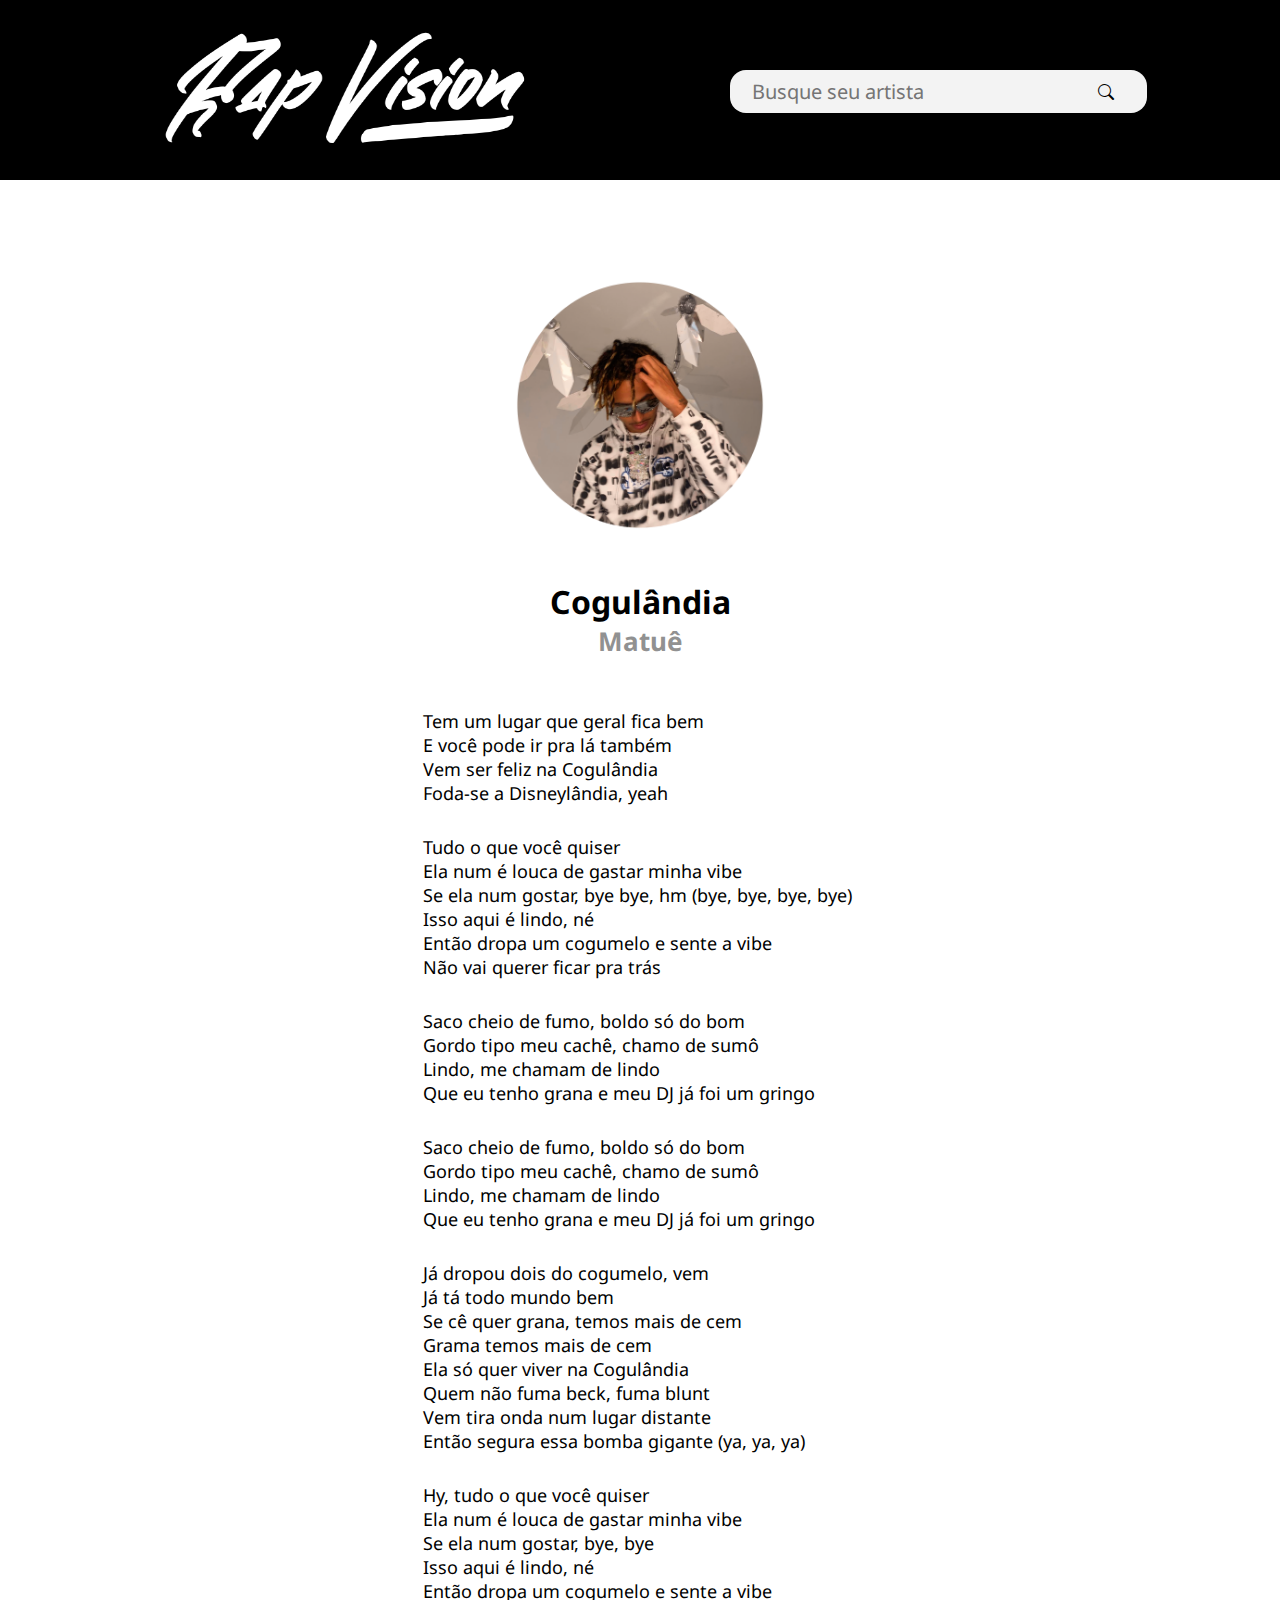
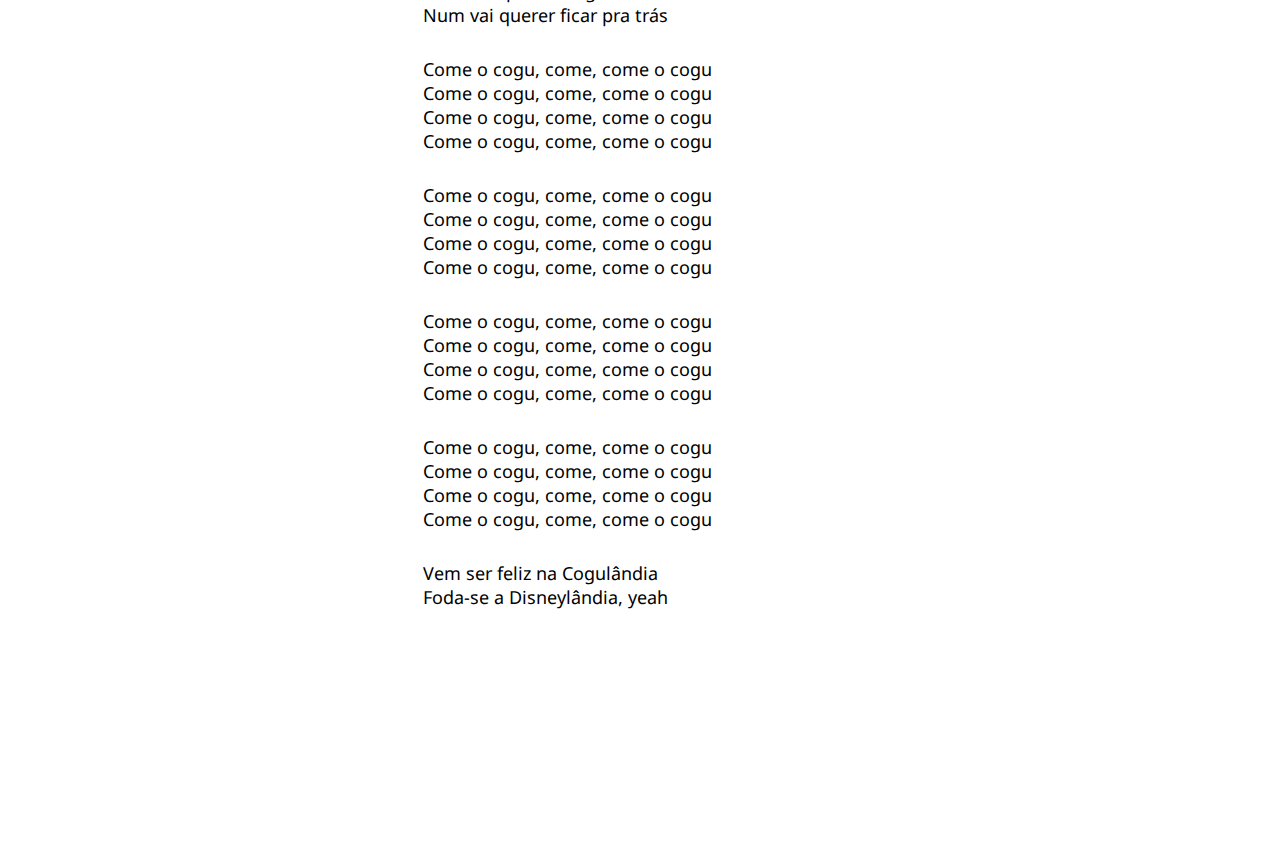
==== cogulandia.html @ 232d527f "Atualizando" ====
<!DOCTYPE html>
<html lang="PT-BR">

<head>
    <meta charset="UTF-8">
    <meta name="viewport" content="width=device-width, initial-scale=1.0">
    <link rel="stylesheet" href="style-cogulandia.css">
    <link rel="shortcut icon" href="assets/ic.ico" type="image/x-icon">
    <link rel="stylesheet" href="https://cdn.jsdelivr.net/npm/bootstrap-icons@1.11.2/font/bootstrap-icons.min.css">
    <title>Rap Vision</title>
</head>

<body>
    <nav>
        <a href="index.html">
            <img src="assets/logo.png" alt="logo">
        </a>

        <div class="search-wrapper">
            <div class="search">
                <div class="input-wrapper">
                    <input type="text" placeholder="Busque seu artista">
                    <i class="bi bi-search"></i>
                </div>
            </div>

        </div>

        <div class="login">
            <div class="btn btn-one">
                <span>Login</span>
            </div>
        </div>
    </nav>

    <div class="artista">
        <img src="assets/matue.png" alt="matuê">
        <h1>Cogulândia</h1>
        <h2>Matuê</h2>
    </div>

    <div class="musica">
        <div class="letra">
            <div class="paragrafo">
                <p>Tem um lugar que geral fica bem <br>
                    E você pode ir pra lá também <br>
                    Vem ser feliz na Cogulândia <br>
                    Foda-se a Disneylândia, yeah <br></p>
            </div>
            <div class="paragrafo">
                <p>Tudo o que você quiser <br>
                    Ela num é louca de gastar minha vibe <br>
                    Se ela num gostar, bye bye, hm (bye, bye, bye, bye) <br>
                    Isso aqui é lindo, né <br>
                    Então dropa um cogumelo e sente a vibe <br>
                    Não vai querer ficar pra trás <br></p>
            </div>

            <div class="paragrafo">
                <p>Saco cheio de fumo, boldo só do bom <br>
                    Gordo tipo meu cachê, chamo de sumô <br>
                    Lindo, me chamam de lindo <br>
                    Que eu tenho grana e meu DJ já foi um gringo <br></p>
            </div>

            <div class="paragrafo">
                <p>Saco cheio de fumo, boldo só do bom <br>
                    Gordo tipo meu cachê, chamo de sumô <br>
                    Lindo, me chamam de lindo <br>
                    Que eu tenho grana e meu DJ já foi um gringo <br></p>
            </div>

            <div class="paragrafo">
                <p>Já dropou dois do cogumelo, vem <br>
                    Já tá todo mundo bem <br>
                    Se cê quer grana, temos mais de cem <br>
                    Grama temos mais de cem <br>
                    Ela só quer viver na Cogulândia <br>
                    Quem não fuma beck, fuma blunt <br>
                    Vem tira onda num lugar distante <br>
                    Então segura essa bomba gigante (ya, ya, ya) <br></p>
            </div>

            <div class="paragrafo">
                <p>Hy, tudo o que você quiser <br>
                    Ela num é louca de gastar minha vibe <br>
                    Se ela num gostar, bye, bye <br>
                    Isso aqui é lindo, né <br>
                    Então dropa um cogumelo e sente a vibe <br>
                    Num vai querer ficar pra trás <br></p>
            </div>

            <div class="paragrafo">
                <p>Come o cogu, come, come o cogu <br>
                    Come o cogu, come, come o cogu <br>
                    Come o cogu, come, come o cogu <br>
                    Come o cogu, come, come o cogu <br></p>
            </div>

            <div class="paragrafo">
                <p>Come o cogu, come, come o cogu <br>
                    Come o cogu, come, come o cogu <br>
                    Come o cogu, come, come o cogu <br>
                    Come o cogu, come, come o cogu <br></p>
            </div>

            <div class="paragrafo">
                <p>Come o cogu, come, come o cogu <br>
                    Come o cogu, come, come o cogu <br>
                    Come o cogu, come, come o cogu <br>
                    Come o cogu, come, come o cogu <br></p>
            </div>

            <div class="paragrafo">
                <p>Come o cogu, come, come o cogu <br>
                    Come o cogu, come, come o cogu <br>
                    Come o cogu, come, come o cogu <br>
                    Come o cogu, come, come o cogu <br></p>
            </div>

            <div class="paragrafo">
                <p>Vem ser feliz na Cogulândia <br>
                    Foda-se a Disneylândia, yeah <br></p>
            </div>
        </div>
    </div>
</body>

</html>
---- style-cogulandia.css ----
@import url('https://fonts.googleapis.com/css2?family=Noto+Sans:wght@300;400;500;600;700;800&display=swap');

* {
    font-family: 'Noto Sans', sans-serif;
    margin: 0;
    padding: 0;
    box-sizing: border-box;
}

nav{
    background-color: black;
    width: 100vw;
    height: 180px;
    display: flex;
    align-items: center;
}

nav img{
    margin-left: 160px;
    width: 370px;
    height: 120px;
}

.search-wapper{
    height: 400px;
    display: flex;
    align-items: center;
    justify-content: center;
}

.search {
    width: 417px;
    height: 60px;
    margin-top: 20px;
    margin-left: 200px;
    border: none;
    background-color: #000000;
    
  
}

.input-wrapper{
    padding: 8px 22px;
    display: flex;
    align-items: center;
    gap: 26px;
    background-color: #f3f3f3;
    border-radius: 16px;
}

.input-wrapper i{
    color: rgb(0, 0, 0);
    cursor: pointer;
}

.input-wrapper input{
    background-color: transparent;
    border: none;
    color: rgb(0, 0, 0);
    font-size: 20px;
    width: 320px;
}

.input-wrapper input:focus-visible{
    outline: none;
}

.btn-one {
    font-family: 'Shadows Into Light', cursive;
    font-size: 28px;
    color: #FFF;
    transition: all 0.3s;
    position: relative;
    margin-left: 200px;
    cursor: pointer;
  }
  .btn-one span {
    transition: all 0.3s;
  }
  .btn-one::before {
    content: '';
    position: absolute;
    bottom: 0;
    left: 0;
    width: 100%;
    height: 100%;
    z-index: 1;
    opacity: 0;
    transition: all 0.3s;
    border-top-width: 1px;
    border-bottom-width: 1px;
    border-top-style: solid;
    border-bottom-style: solid;
    border-top-color: rgba(255,255,255,0.5);
    border-bottom-color: rgba(255,255,255,0.5);
    transform: scale(0.1, 1);
  }
  .btn-one:hover span {
    letter-spacing: 2px;
  }
  .btn-one:hover::before {
    opacity: 1; 
    transform: scale(1, 1); 
  }
  .btn-one::after {
    content: '';
    position: absolute;
    bottom: 0;
    left: 0;
    width: 100%;
    height: 100%;
    z-index: 1;
    transition: all 0.3s;
    background-color: rgba(0, 0, 0, 0.1);
  }
  .btn-one:hover::after {
    opacity: 0; 
    transform: scale(0.1, 1);
  }

  .artista{
    display: flex;
    align-items: center;
    justify-content: center;
    flex-direction: column;
    margin-top: 100px;
  }

  .artista img{
    width: 250px;
    height: 250px;
    margin-bottom: 50px;
  }

  .artista h2{
    font-size: 26px;
    color: #919191;
  }

  .musica{
    display: flex;
    align-items: center;
    justify-content: center;
    width: 100vw;
    height: 1800px;
  }

  .letra{
    width: 435px;
    height: 1800px;
    text-align: start;
    padding-top: 20px;
  }

  .paragrafo{
    margin-top: 30px;
    margin-bottom: 30px;
    font-size: 18px;
    font-weight: 400;
  }
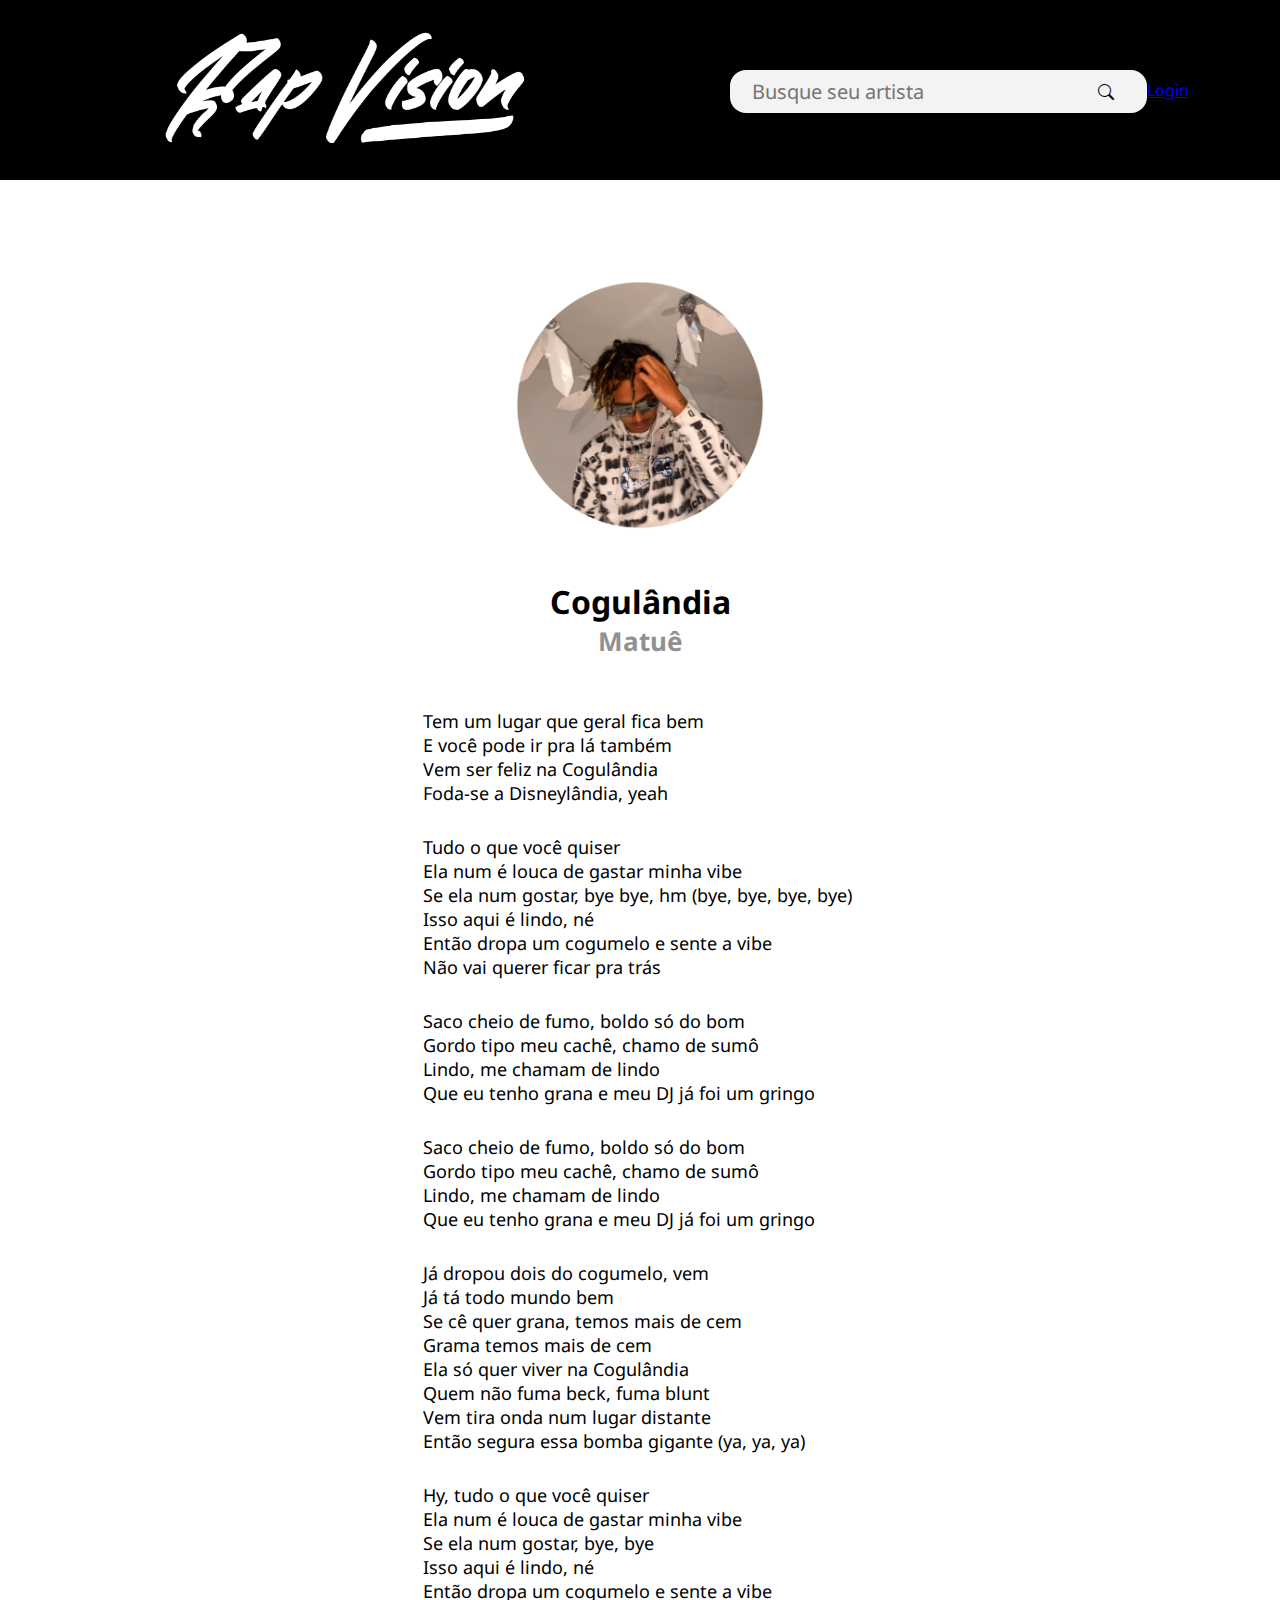
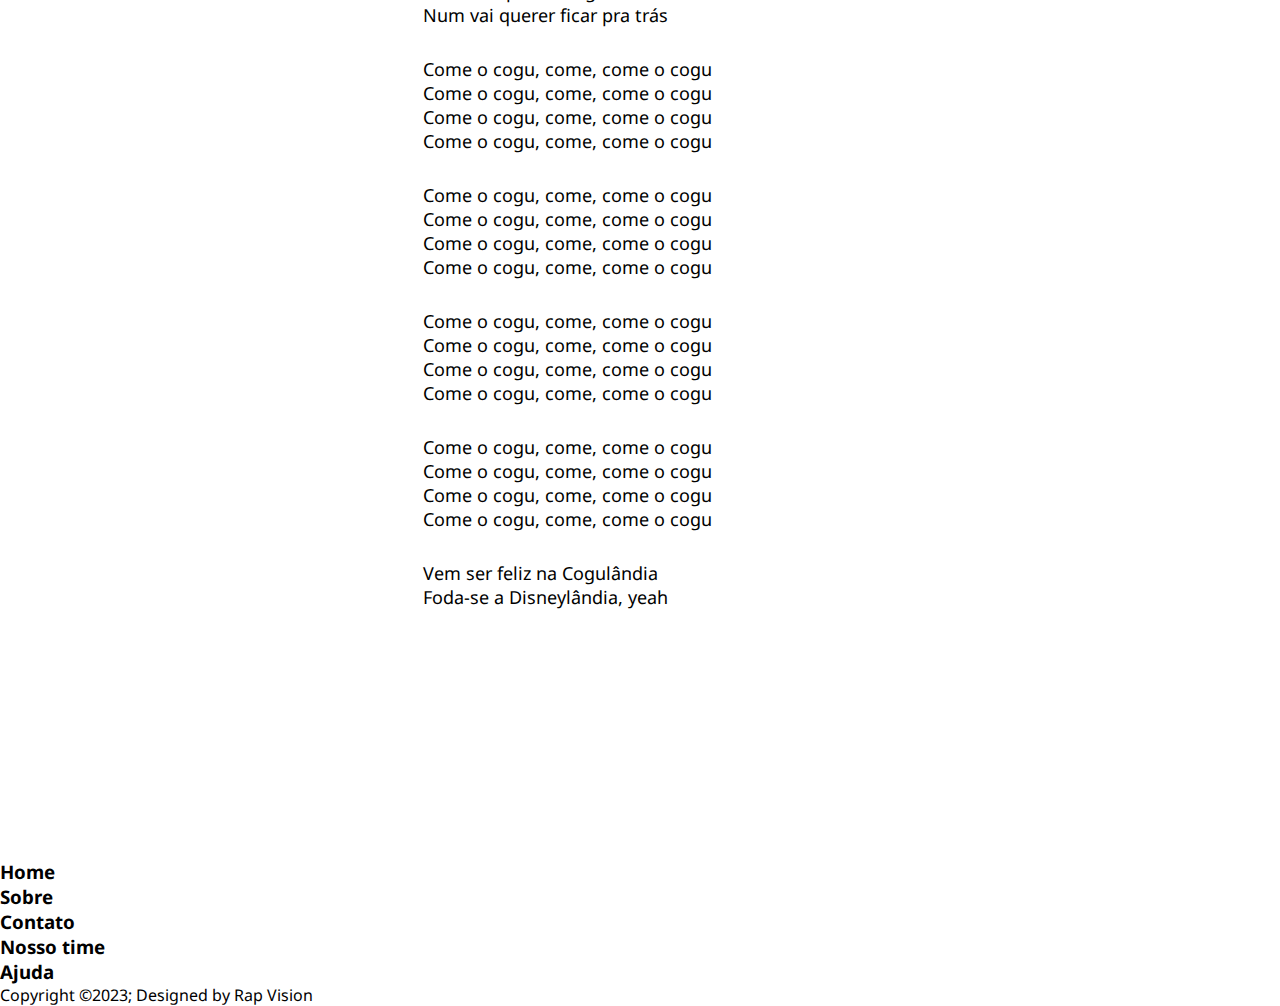
==== commit 1a060bf5: "Atualizando" ====
--- a/cogulandia.html
+++ b/cogulandia.html
@@ -27,8 +27,8 @@
         </div>
 
         <div class="login">
-            <div class="btn btn-one">
-                <span>Login</span>
+            <div class="btn">
+                <a href="login.html"><span>Login</span></a>
             </div>
         </div>
     </nav>
@@ -124,6 +124,17 @@
             </div>
         </div>
     </div>
+    <footer>
+           
+        <div class="sobre">
+            <h3>Home</h3>
+            <h3>Sobre</h3>
+            <h3>Contato</h3>
+            <h3>Nosso time</h3>
+            <h3>Ajuda</h3>
+        </div>
+        <div class="end"><p>Copyright <span>&copy</span>2023; Designed by Rap Vision</p></div>
+    </footer>
 </body>
 
 </html>